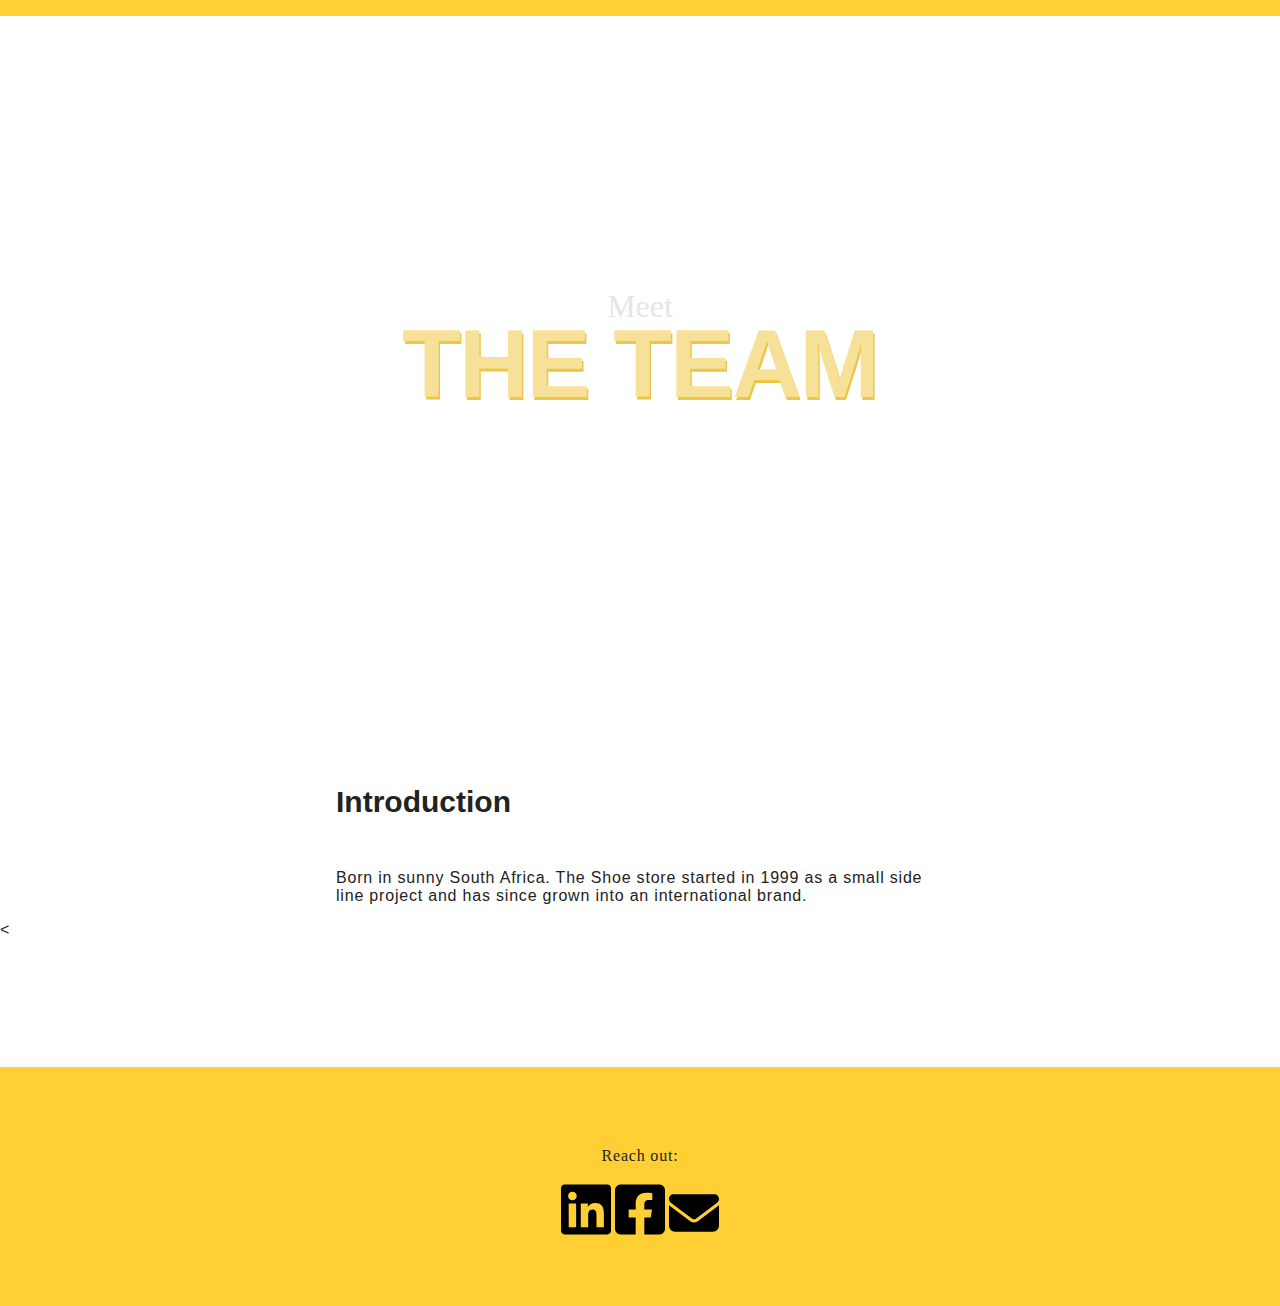
==== aboutPage.html @ 1ed924d5 "About page setup" ====
<!DOCTYPE html>
<html lang="en">
<head>
    <meta charset="UTF-8">
    <meta http-equiv="X-UA-Compatible" content="IE=edge">
    <meta name="viewport" content="width=device-width, initial-scale=1.0">
    <link rel="stylesheet" href="./aboutPage.css">
    <title>Document</title>
</head>
<header class="masthead">
    <p class="masthead-intro">Meet</p>
    <h1 class="masthead-heading">The Team</h1>
  </header>
<body>
    <section class="intro">
        <h1>Introduction</h1>

          <p>Born in sunny South Africa. The Shoe store started in 1999 as a small side line project and has since grown into an international brand. </p>
        
      </section>
     
      <
    
</body>

<footer class="content-footer">
    <p>Reach out:</p>
    <ul class="social">
      <li><a href="https://www.linkedin.com/in/mirr%C3%AD-visser-38694019a/"></a>
        <img class="icons" src="./Images/Linkedinicon.svg" alt="LinkedIn Log" LinkedIn width="50px"></a></li>
      <li><a href="https://www.facebook.com/"></a>
        <img class="icons" src="./Images/Facebookicon.svg" alt="Facebook Logo" Facebook width="50px"></li>
      <li><a href="mailto:vmirri@gmail.com"></a>
        <img class="icons" src="./Images/Emailicon.svg" alt="Gmail Logo" Email width="50px"></li>
    </ul>
   
  </footer>
</html>
---- aboutPage.css ----
body {
    margin: 0;
    color: #222222;
    font-size: 1em;
    font-family: "Open Sans", "Helvetica Neue", sans-serif;
  }
  
  /*---------- heading ----------- */
  .masthead {
      padding: 15em 0;
      background-image: url("https://st3.depositphotos.com/11866110/14479/i/450/depositphotos_144792125-stock-photo-wheat-field-in-the-swartland.jpg");
      background-size: cover;
      background-repeat: no-repeat;
      border-top: 1em solid #ffcf33;
  }
  
  .masthead-heading {
    font-size: 6em;
    font-family: "Open Sans", "Helvetica Neue", sans-serif;
    font-weight: bold;
    text-align: center;
    text-transform: uppercase;
    letter-spacing: -0.02em;
    text-shadow: 1.5px 3px 0px #edc647;
    color: #F7E199;
    margin-top: -0.2em;
  
  }
  .masthead-intro {
    font-size: 2em;
    font-family: "Gentium Book Basic", Georgia, serif;
    text-align: center;
    color: #e5e5e5;
    margin-bottom: 0.1em;
  }
  
  /*---------- section ----------- */
  .intro,
  .where-Im-from,
  .more-about-me {
    max-width: 38em;
    margin-left: auto;
    margin-right: auto;
    margin-top: 2em;
    text-align: left;
  }
  
  .bold {
    font-weight: bold;
  }
  
  .intro > p,
  .where-Im-from > p,
  .more-about-me > p {
    font-weight: 300;
    letter-spacing: 0.05em;
  }
  
  section > h1 {
    font-size: 30px;
    font-family: sans-serif;
    font-weight: bold;
    margin-bottom: 50px;
    padding-top: 30px;
  }
  
  .more-about-me > h2 {
    font-size: 1.2em;
    font-family: "Gentium Book Basic";
    font-weight: bold;
    color: #f7e199;
  }
  
  /*---------- footer ----------- */
  .content-footer {
    margin-top: 8em;
    padding-top: 4em;
    padding-bottom: 4em;
    background-color: #ffcf33;
  }
  
  .content-footer > p {
    font-weight: 300;
    text-align: center;
    letter-spacing: 0.05em;
    font-family: "Open Sans"
  }
  
  footer > ul {
    padding: 0;
    margin: 0;
    text-align: center;
  }
  
  footer ul li {
    list-style-type: none;
    display: inline;
  }
  
  .content-footer a {
    text-decoration: none;
    color: #fff;
    font-weight: bold;
  }
  
  a:hover {
    color: #000;
  }
  
  @media only screen and (max-width:500px){
    .masthead {
      padding: 3em 0;
    }
    .masthead-heading {
      font-size: 3em;
    }
    .intro,
    .where-Im-from,
    .more-about-me,
    .content-footer {
      font-size: 0.5em;
    }
  }
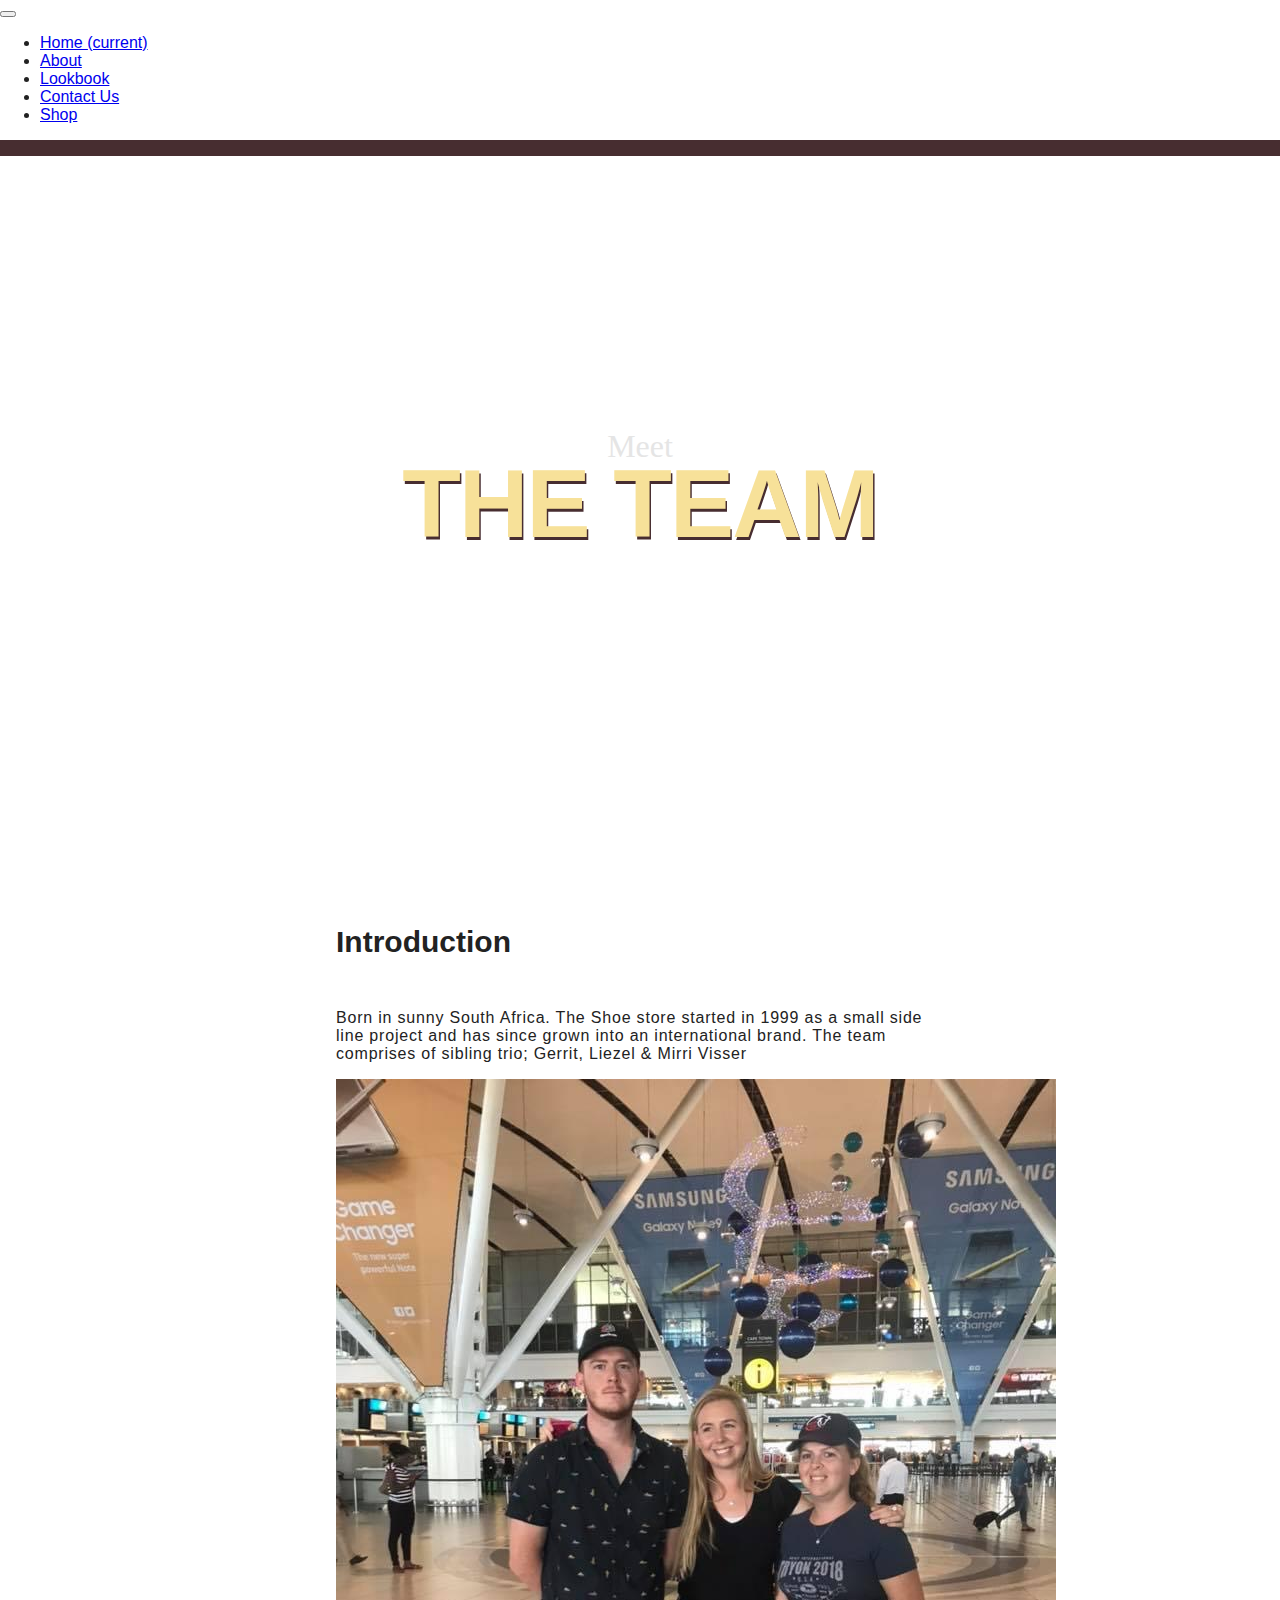
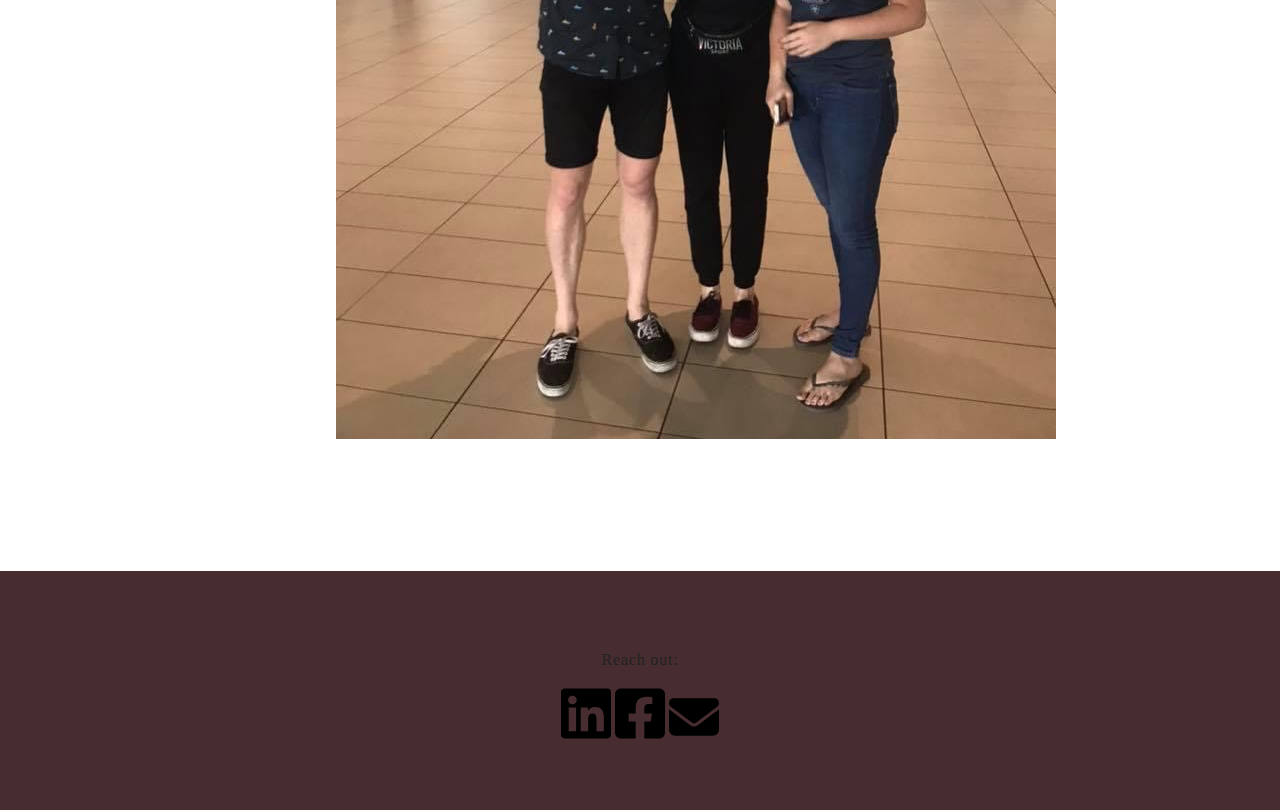
==== commit 72cfc792: "Final touches images, colours" ====
--- a/aboutPage.html
+++ b/aboutPage.html
@@ -4,10 +4,39 @@
     <meta charset="UTF-8">
     <meta http-equiv="X-UA-Compatible" content="IE=edge">
     <meta name="viewport" content="width=device-width, initial-scale=1.0">
-    <link rel="stylesheet" href="./aboutPage.css">
+    <link rel="stylesheet" href="./assets/css/aboutPage.css">
     <title>Document</title>
 </head>
+<nav class="navbar navbar-expand-lg">
+   
+  <button class="mbl-btn navbar-toggler" type="button" data-toggle="collapse" data-target="#navbarNavDropdown" aria-controls="navbarNavDropdown" aria-expanded="false" aria-label="Toggle navigation">
+      <i class="fas fa-bars"></i>
+  </button>
+  <div class="collapse navbar-collapse" id="navbarNavDropdown">
+      <ul class="navbar-nav mr-auto"></ul>
+      <ul class="my-navbar navbar-nav">
+          <li class="nav-item active">
+              <a class="nav-link" href="./index.html">Home <span class="sr-only">(current)</span></a>
+          </li>
+          <li class="nav-item">
+              <a class="nav-link" href="./aboutPage.html">About</a>
+          </li>
+          <li class="nav-item">
+              <a class="nav-link" href="./lookBookPage.html">Lookbook</a>
+          </li>
+          <li class="nav-item">
+              <a class="nav-link" href="./contactPage.html">Contact Us</a>
+          </li>
+          <li class="nav-item">
+              <a class="nav-link" href="./shopPage.html">Shop</a>
+          </li>
+      
+      </ul>
+<div class="shopping-bag"><a href="#"><i class="fas fa-shopping-bag"></i></a></div>
+  </div>
+</nav>
 <header class="masthead">
+  
     <p class="masthead-intro">Meet</p>
     <h1 class="masthead-heading">The Team</h1>
   </header>
@@ -15,11 +44,12 @@
     <section class="intro">
         <h1>Introduction</h1>
 
-          <p>Born in sunny South Africa. The Shoe store started in 1999 as a small side line project and has since grown into an international brand. </p>
+          <p>Born in sunny South Africa. The Shoe store started in 1999 as a small side line project and has since grown into an international brand. The team comprises of sibling trio; Gerrit, Liezel & Mirri Visser </p>
+          <p><img src="./assets/images/airport.jpeg" alt="Team Photo"></p>
         
       </section>
      
-      <
+      
     
 </body>
 
@@ -27,11 +57,11 @@
     <p>Reach out:</p>
     <ul class="social">
       <li><a href="https://www.linkedin.com/in/mirr%C3%AD-visser-38694019a/"></a>
-        <img class="icons" src="./Images/Linkedinicon.svg" alt="LinkedIn Log" LinkedIn width="50px"></a></li>
+        <img class="icons" src="./assets/images/Linkedinicon.svg" alt="LinkedIn Log" LinkedIn width="50px"></a></li>
       <li><a href="https://www.facebook.com/"></a>
-        <img class="icons" src="./Images/Facebookicon.svg" alt="Facebook Logo" Facebook width="50px"></li>
+        <img class="icons" src="./assets/images/Facebookicon.svg" alt="Facebook Logo" Facebook width="50px"></li>
       <li><a href="mailto:vmirri@gmail.com"></a>
-        <img class="icons" src="./Images/Emailicon.svg" alt="Gmail Logo" Email width="50px"></li>
+        <img class="icons" src="./assets/images/Emailicon.svg" alt="Gmail Logo" Email width="50px"></li>
     </ul>
    
   </footer>
--- a/assets/css/aboutPage.css
+++ b/assets/css/aboutPage.css
@@ -0,0 +1,123 @@
+body {
+    margin: 0;
+    color: #222222;
+    font-size: 1em;
+    font-family: "Open Sans", "Helvetica Neue", sans-serif;
+  }
+  
+  /*---------- heading ----------- */
+  .masthead {
+      padding: 15em 0;
+      background-image: url("https://st3.depositphotos.com/11866110/14479/i/450/depositphotos_144792125-stock-photo-wheat-field-in-the-swartland.jpg");
+      background-size: cover;
+      background-repeat: no-repeat;
+      border-top: 1em solid #472d30;
+  }
+  
+  .masthead-heading {
+    font-size: 6em;
+    font-family: "Open Sans", "Helvetica Neue", sans-serif;
+    font-weight: bold;
+    text-align: center;
+    text-transform: uppercase;
+    letter-spacing: -0.02em;
+    text-shadow: 1.5px 3px 0px #472d30;
+    color: #F7E199;
+    margin-top: -0.2em;
+  
+  }
+  .masthead-intro {
+    font-size: 2em;
+    font-family: "Gentium Book Basic", Georgia, serif;
+    text-align: center;
+    color: #e5e5e5;
+    margin-bottom: 0.1em;
+  }
+  
+  /*---------- section ----------- */
+  .intro,
+  .where-Im-from,
+  .more-about-me {
+    max-width: 38em;
+    margin-left: auto;
+    margin-right: auto;
+    margin-top: 2em;
+    text-align: left;
+  }
+  
+  .bold {
+    font-weight: bold;
+  }
+  
+  .intro > p,
+  .where-Im-from > p,
+  .more-about-me > p {
+    font-weight: 300;
+    letter-spacing: 0.05em;
+  }
+  
+  section > h1 {
+    font-size: 30px;
+    font-family: sans-serif;
+    font-weight: bold;
+    margin-bottom: 50px;
+    padding-top: 30px;
+  }
+  
+  .more-about-me > h2 {
+    font-size: 1.2em;
+    font-family: "Gentium Book Basic";
+    font-weight: bold;
+    color: #f7e199;
+  }
+  
+  /*---------- footer ----------- */
+  .content-footer {
+    margin-top: 8em;
+    padding-top: 4em;
+    padding-bottom: 4em;
+    background-color: #472d30;
+  }
+  
+  .content-footer > p {
+    font-weight: 300;
+    text-align: center;
+    letter-spacing: 0.05em;
+    font-family: "Open Sans"
+  }
+  
+  footer > ul {
+    padding: 0;
+    margin: 0;
+    text-align: center;
+  }
+  
+  footer ul li {
+    list-style-type: none;
+    display: inline;
+  }
+  
+  .content-footer a {
+    text-decoration: none;
+    color: #fff;
+    font-weight: bold;
+  }
+  
+  a:hover {
+    color: #000;
+  }
+  
+  @media only screen and (max-width:500px){
+    .masthead {
+      padding: 3em 0;
+    }
+    .masthead-heading {
+      font-size: 3em;
+    }
+    .intro,
+    .where-Im-from,
+    .more-about-me,
+    .content-footer {
+      font-size: 0.5em;
+    }
+  }
